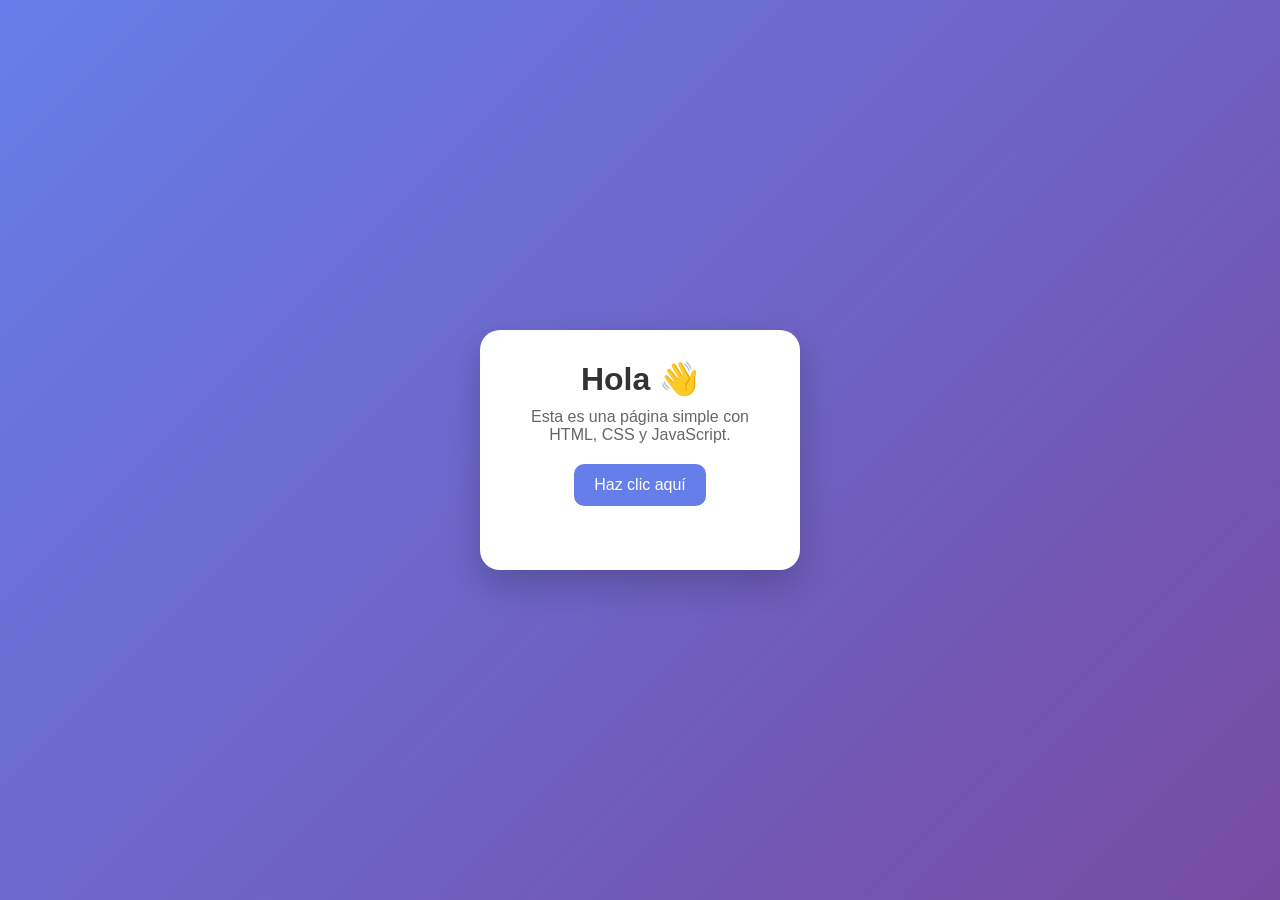
==== index.html @ c7443d19 "Subiendo estructura html" ====
<!DOCTYPE html>
<html lang="es">
<head>
  <meta charset="UTF-8">
  <title>Mi Primera Página</title>

  <style>
    /* ===== RESET ===== */
    * {
      margin: 0;
      padding: 0;
      box-sizing: border-box;
      font-family: Arial, Helvetica, sans-serif;
    }

    /* ===== BODY ===== */
    body {
      height: 100vh;
      background: linear-gradient(135deg, #667eea, #764ba2);
      display: flex;
      align-items: center;
      justify-content: center;
    }

    /* ===== CARD ===== */
    .card {
      background: white;
      padding: 30px;
      width: 320px;
      border-radius: 20px;
      text-align: center;
      box-shadow: 0 15px 35px rgba(0,0,0,0.2);
      transition: transform 0.3s ease;
    }

    .card:hover {
      transform: translateY(-8px);
    }

    h1 {
      margin-bottom: 10px;
      color: #333;
    }

    p {
      color: #666;
      margin-bottom: 20px;
    }

    /* ===== BUTTON ===== */
    button {
      border: none;
      padding: 12px 20px;
      border-radius: 10px;
      background: #667eea;
      color: white;
      font-size: 16px;
      cursor: pointer;
      transition: 0.3s;
    }

    button:hover {
      background: #5563d6;
    }

    .mensaje {
      margin-top: 15px;
      font-weight: bold;
      color: #444;
      opacity: 0;
      transition: opacity 0.4s;
    }

    .mostrar {
      opacity: 1;
    }
  </style>
</head>

<body>

  <div class="card">
    <h1>Hola 👋</h1>
    <p>Esta es una página simple con HTML, CSS y JavaScript.</p>

    <button onclick="mostrarMensaje()">
      Haz clic aquí
    </button>

    <div id="mensaje" class="mensaje">
      🚀 ¡Ya estás usando JavaScript!
    </div>
  </div>

  <script>
    function mostrarMensaje() {
      const mensaje = document.getElementById("mensaje");
      mensaje.classList.toggle("mostrar");
    }
  </script>

</body>
</html>
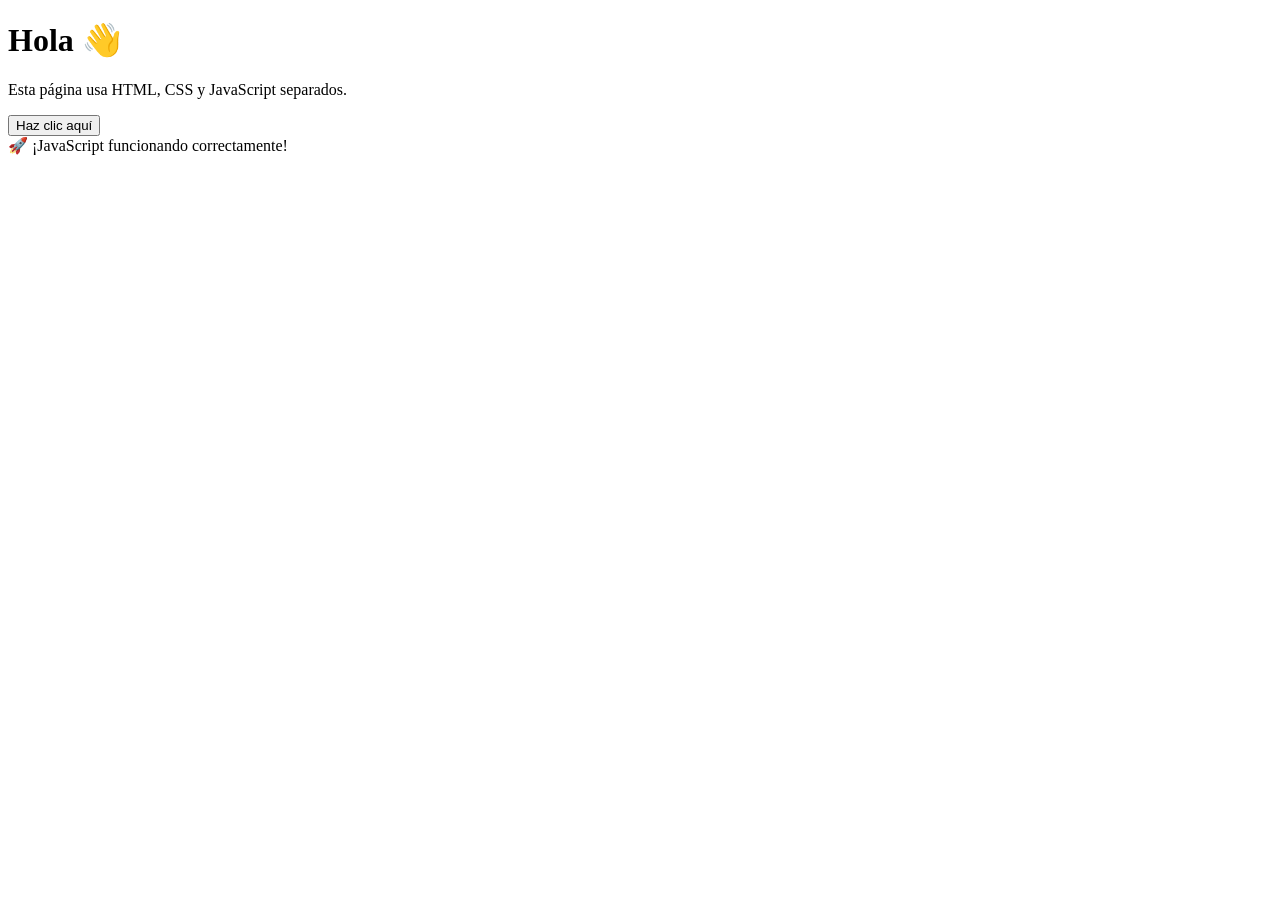
==== commit 8987ea91: "Arreglos en estructura" ====
--- a/index.html
+++ b/index.html
@@ -2,102 +2,25 @@
 <html lang="es">
 <head>
   <meta charset="UTF-8">
-  <title>Mi Primera Página</title>
-
-  <style>
-    /* ===== RESET ===== */
-    * {
-      margin: 0;
-      padding: 0;
-      box-sizing: border-box;
-      font-family: Arial, Helvetica, sans-serif;
-    }
-
-    /* ===== BODY ===== */
-    body {
-      height: 100vh;
-      background: linear-gradient(135deg, #667eea, #764ba2);
-      display: flex;
-      align-items: center;
-      justify-content: center;
-    }
-
-    /* ===== CARD ===== */
-    .card {
-      background: white;
-      padding: 30px;
-      width: 320px;
-      border-radius: 20px;
-      text-align: center;
-      box-shadow: 0 15px 35px rgba(0,0,0,0.2);
-      transition: transform 0.3s ease;
-    }
-
-    .card:hover {
-      transform: translateY(-8px);
-    }
-
-    h1 {
-      margin-bottom: 10px;
-      color: #333;
-    }
-
-    p {
-      color: #666;
-      margin-bottom: 20px;
-    }
-
-    /* ===== BUTTON ===== */
-    button {
-      border: none;
-      padding: 12px 20px;
-      border-radius: 10px;
-      background: #667eea;
-      color: white;
-      font-size: 16px;
-      cursor: pointer;
-      transition: 0.3s;
-    }
-
-    button:hover {
-      background: #5563d6;
-    }
-
-    .mensaje {
-      margin-top: 15px;
-      font-weight: bold;
-      color: #444;
-      opacity: 0;
-      transition: opacity 0.4s;
-    }
-
-    .mostrar {
-      opacity: 1;
-    }
-  </style>
+  <title>Mi Página Web</title>
+  <link rel="stylesheet" href="styles.css">
 </head>
 
 <body>
 
   <div class="card">
     <h1>Hola 👋</h1>
-    <p>Esta es una página simple con HTML, CSS y JavaScript.</p>
+    <p>Esta página usa HTML, CSS y JavaScript separados.</p>
 
-    <button onclick="mostrarMensaje()">
+    <button id="btnMensaje">
       Haz clic aquí
     </button>
 
     <div id="mensaje" class="mensaje">
-      🚀 ¡Ya estás usando JavaScript!
+      🚀 ¡JavaScript funcionando correctamente!
     </div>
   </div>
 
-  <script>
-    function mostrarMensaje() {
-      const mensaje = document.getElementById("mensaje");
-      mensaje.classList.toggle("mostrar");
-    }
-  </script>
-
+  <script src="script.js"></script>
 </body>
 </html>
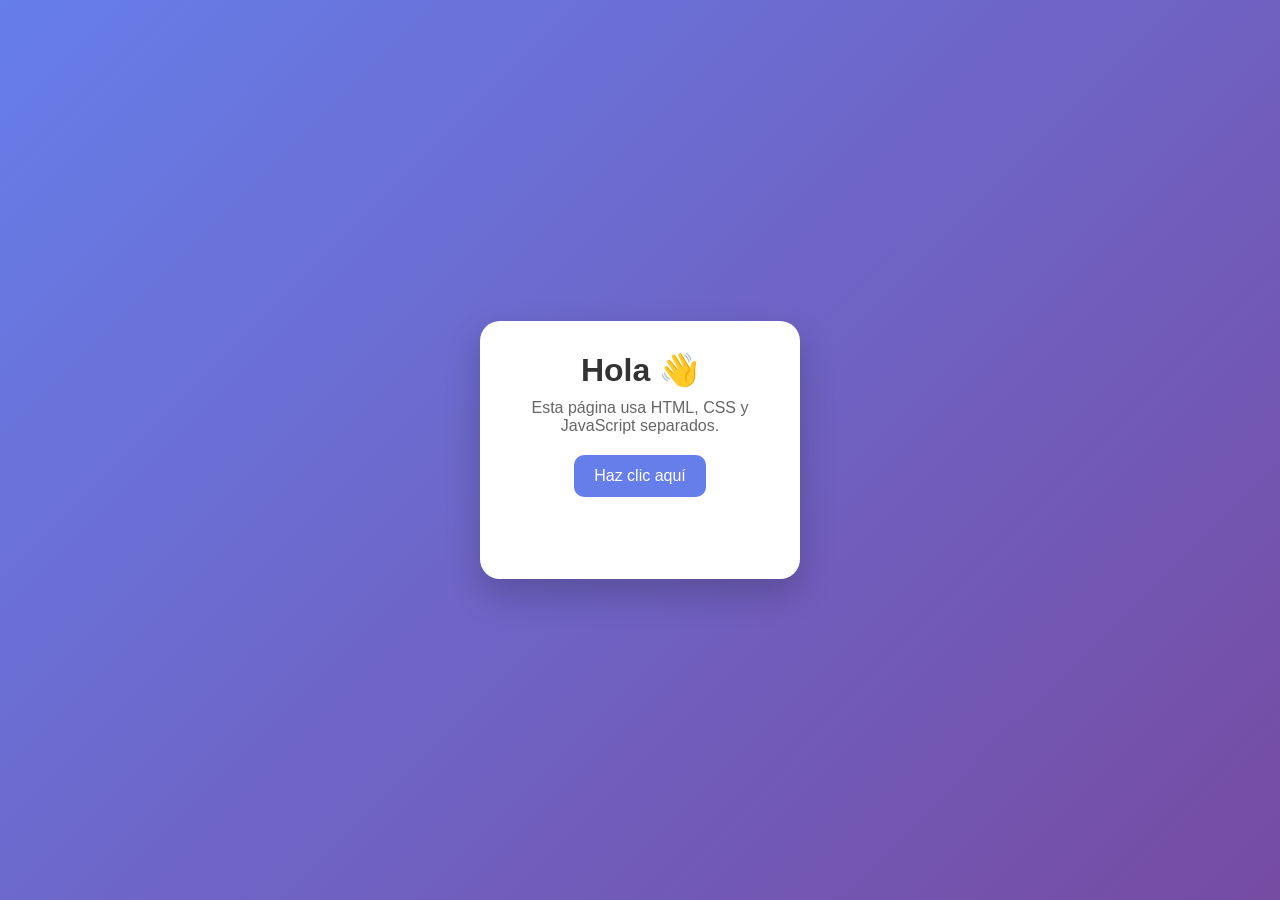
==== commit bd9ad2c3: "Cambio en head" ====
--- a/index.html
+++ b/index.html
@@ -3,7 +3,7 @@
 <head>
   <meta charset="UTF-8">
   <title>Mi Página Web</title>
-  <link rel="stylesheet" href="styles.css">
+  <link rel="stylesheet" href="style.css">
 </head>
 
 <body>
--- a/style.css
+++ b/style.css
@@ -0,0 +1,70 @@
+/* RESET */
+* {
+  margin: 0;
+  padding: 0;
+  box-sizing: border-box;
+  font-family: Arial, Helvetica, sans-serif;
+}
+
+/* BODY */
+body {
+  height: 100vh;
+  background: linear-gradient(135deg, #667eea, #764ba2);
+  display: flex;
+  align-items: center;
+  justify-content: center;
+}
+
+/* CARD */
+.card {
+  background: white;
+  padding: 30px;
+  width: 320px;
+  border-radius: 20px;
+  text-align: center;
+  box-shadow: 0 15px 35px rgba(0,0,0,0.2);
+  transition: transform 0.3s;
+}
+
+.card:hover {
+  transform: translateY(-8px);
+}
+
+h1 {
+  margin-bottom: 10px;
+  color: #333;
+}
+
+p {
+  color: #666;
+  margin-bottom: 20px;
+}
+
+/* BUTTON */
+button {
+  border: none;
+  padding: 12px 20px;
+  border-radius: 10px;
+  background: #667eea;
+  color: white;
+  font-size: 16px;
+  cursor: pointer;
+  transition: 0.3s;
+}
+
+button:hover {
+  background: #5563d6;
+}
+
+/* MENSAJE */
+.mensaje {
+  margin-top: 15px;
+  font-weight: bold;
+  color: #444;
+  opacity: 0;
+  transition: opacity 0.4s;
+}
+
+.mostrar {
+  opacity: 1;
+}
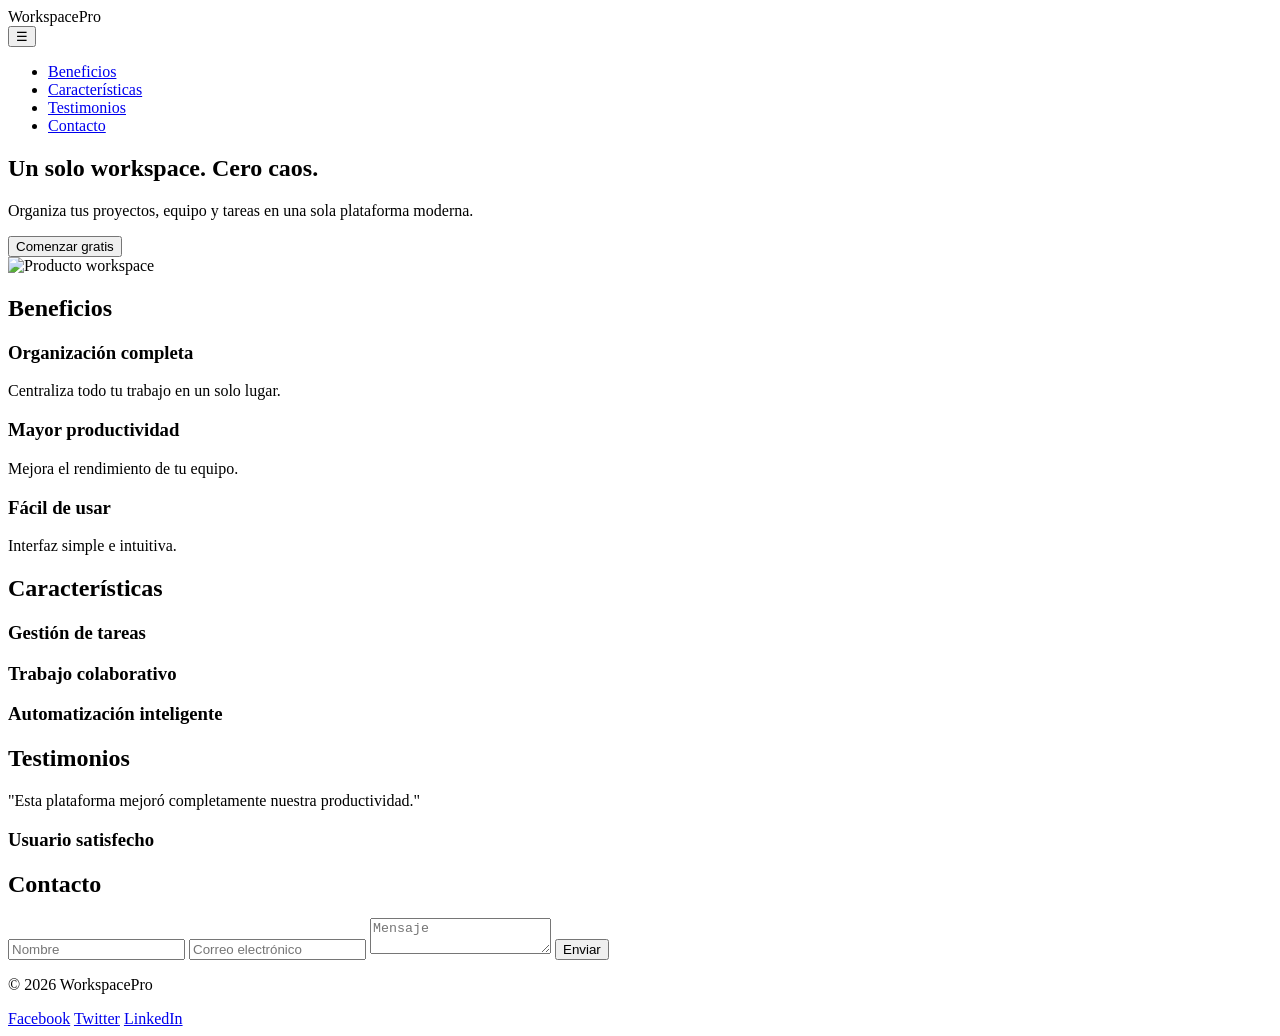
==== commit 54b57ed6: "Subiendo estructura" ====
--- a/index.html
+++ b/index.html
@@ -1,26 +1,142 @@
 <!DOCTYPE html>
 <html lang="es">
 <head>
-  <meta charset="UTF-8">
-  <title>Mi Página Web</title>
-  <link rel="stylesheet" href="style.css">
+<meta charset="UTF-8">
+<meta name="viewport" content="width=device-width, initial-scale=1.0">
+<title>WorkspacePro</title>
+<link href="https://fonts.googleapis.com/css2?family=Inter:wght@300;400;600;700&display=swap" rel="stylesheet">
+<link rel="stylesheet" href="main.css">
 </head>
-
 <body>
 
-  <div class="card">
-    <h1>Hola 👋</h1>
-    <p>Esta página usa HTML, CSS y JavaScript separados.</p>
+<header class="header">
+<nav class="nav container">
+<div class="logo">WorkspacePro</div>
+<button class="menu-toggle" id="menuToggle">☰</button>
+<ul class="nav-menu" id="navMenu">
+<li><a href="#beneficios">Beneficios</a></li>
+<li><a href="#caracteristicas">Características</a></li>
+<li><a href="#testimonios">Testimonios</a></li>
+<li><a href="#contacto">Contacto</a></li>
+</ul>
+</nav>
+</header>
 
-    <button id="btnMensaje">
-      Haz clic aquí
-    </button>
+<section class="hero">
+<div class="container hero-content">
 
-    <div id="mensaje" class="mensaje">
-      🚀 ¡JavaScript funcionando correctamente!
-    </div>
-  </div>
+<div class="hero-text">
+<h1>Un solo workspace. Cero caos.</h1>
+<p>Organiza tus proyectos, equipo y tareas en una sola plataforma moderna.</p>
+<button class="cta-button" id="ctaButton">Comenzar gratis</button>
+</div>
 
-  <script src="script.js"></script>
+<div class="hero-image">
+<img src="img/hero.png" alt="Producto workspace">
+</div>
+
+</div>
+</section>
+
+<section class="benefits" id="beneficios">
+<div class="container">
+
+<h2>Beneficios</h2>
+
+<div class="grid">
+
+<article class="card">
+<h3>Organización completa</h3>
+<p>Centraliza todo tu trabajo en un solo lugar.</p>
+</article>
+
+<article class="card">
+<h3>Mayor productividad</h3>
+<p>Mejora el rendimiento de tu equipo.</p>
+</article>
+
+<article class="card">
+<h3>Fácil de usar</h3>
+<p>Interfaz simple e intuitiva.</p>
+</article>
+
+</div>
+
+</div>
+</section>
+
+<section class="features" id="caracteristicas">
+<div class="container">
+
+<h2>Características</h2>
+
+<div class="grid">
+
+<article class="card">
+<h3>Gestión de tareas</h3>
+</article>
+
+<article class="card">
+<h3>Trabajo colaborativo</h3>
+</article>
+
+<article class="card">
+<h3>Automatización inteligente</h3>
+</article>
+
+</div>
+
+</div>
+</section>
+
+<section class="testimonials" id="testimonios">
+<div class="container">
+
+<h2>Testimonios</h2>
+
+<article class="testimonial">
+<p>"Esta plataforma mejoró completamente nuestra productividad."</p>
+<h3>Usuario satisfecho</h3>
+</article>
+
+</div>
+</section>
+
+<section class="contact" id="contacto">
+<div class="container">
+
+<h2>Contacto</h2>
+
+<form id="contactForm">
+
+<input type="text" id="nameInput" placeholder="Nombre">
+<input type="email" id="emailInput" placeholder="Correo electrónico">
+<textarea id="messageInput" placeholder="Mensaje"></textarea>
+
+<button type="submit">Enviar</button>
+
+<p id="formMessage"></p>
+
+</form>
+
+</div>
+</section>
+
+<footer class="footer">
+<div class="container">
+
+<p>© 2026 WorkspacePro</p>
+
+<div class="social">
+<a href="#">Facebook</a>
+<a href="#">Twitter</a>
+<a href="#">LinkedIn</a>
+</div>
+
+</div>
+</footer>
+
+<script src="js/app.js"></script>
+
 </body>
-</html>
+</html>
